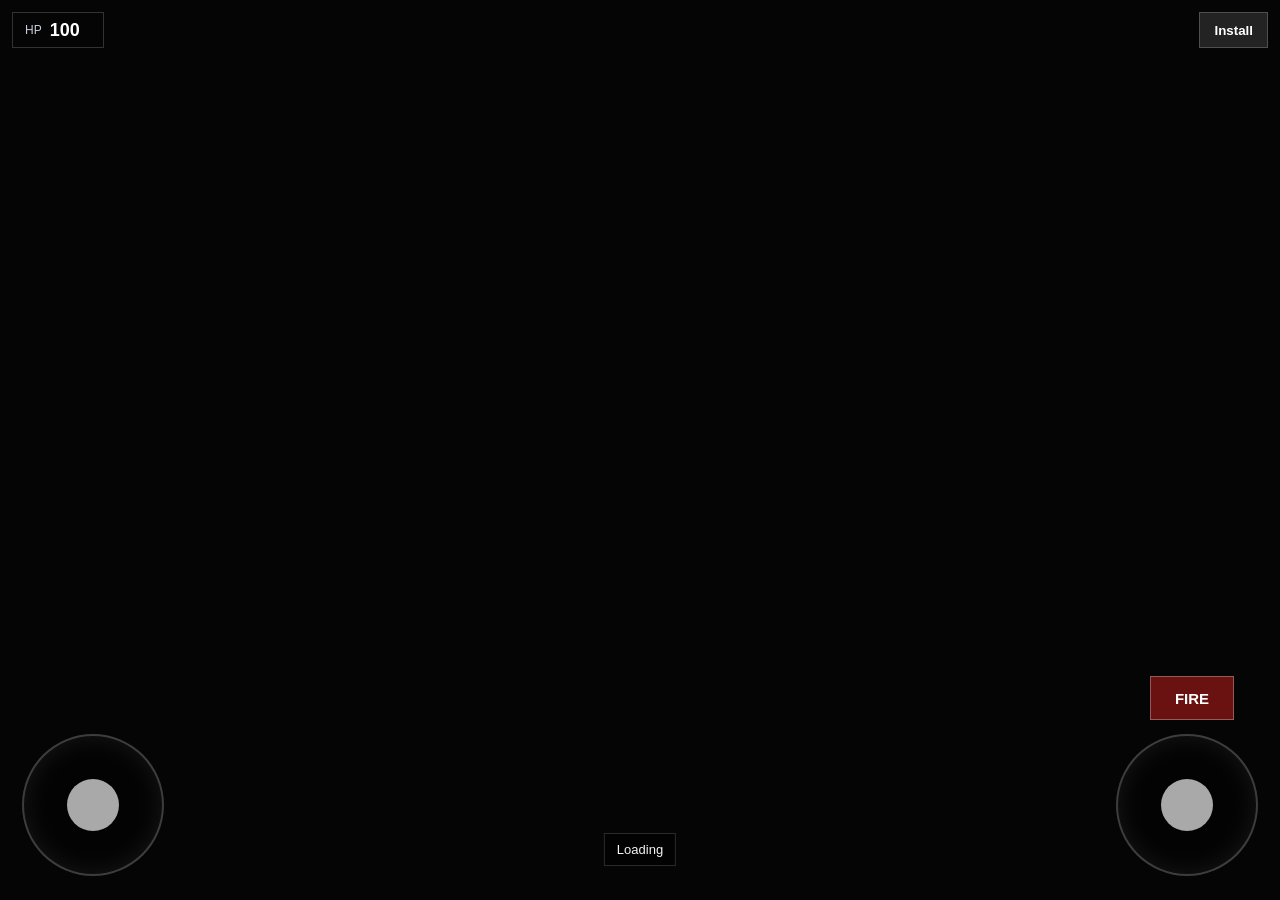
==== index.html @ 7a31918d "Add GitHub Pages root redirect" ====
<!doctype html>
<html lang="en">
  <head>
    <meta charset="utf-8">
    <meta name="viewport" content="width=device-width, initial-scale=1">
    <meta http-equiv="refresh" content="0; url=webapp/">
    <title>Loon Survival</title>
    <link rel="canonical" href="webapp/">
  </head>
  <body>
    <p><a href="webapp/">Open Loon Survival</a></p>
  </body>
</html>
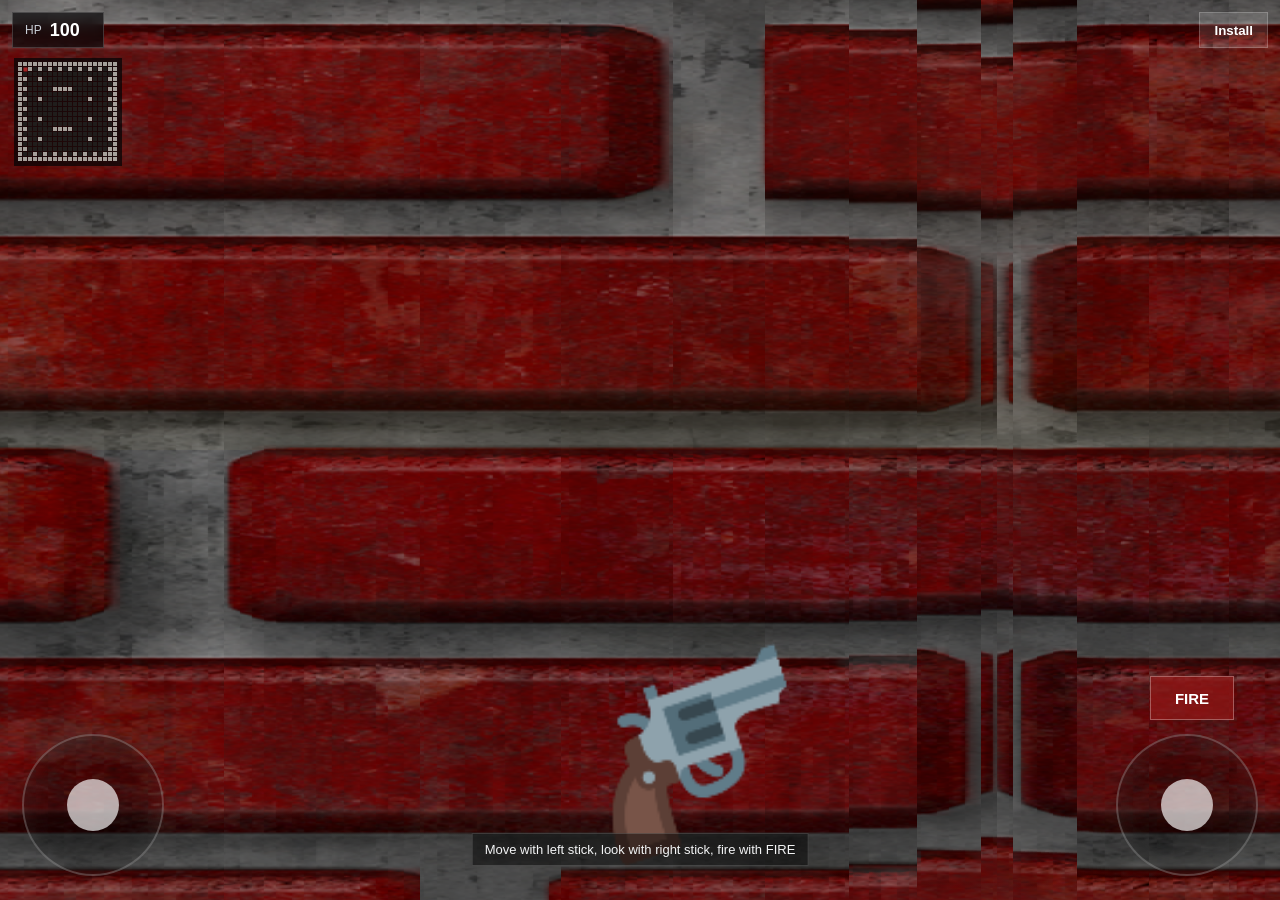
==== commit 656f47b4: "Publish web app at Pages root" ====
--- a/index.html
+++ b/index.html
@@ -2,12 +2,34 @@
 <html lang="en">
   <head>
     <meta charset="utf-8">
-    <meta name="viewport" content="width=device-width, initial-scale=1">
-    <meta http-equiv="refresh" content="0; url=webapp/">
+    <meta name="viewport" content="width=device-width, initial-scale=1, viewport-fit=cover, user-scalable=no">
+    <meta name="mobile-web-app-capable" content="yes">
+    <meta name="apple-mobile-web-app-capable" content="yes">
+    <meta name="apple-mobile-web-app-title" content="Loon Survival">
+    <meta name="apple-mobile-web-app-status-bar-style" content="black-translucent">
+    <meta name="format-detection" content="telephone=no">
+    <meta name="theme-color" content="#17181c">
     <title>Loon Survival</title>
-    <link rel="canonical" href="webapp/">
+    <link rel="manifest" href="manifest.webmanifest">
+    <link rel="icon" type="image/png" sizes="192x192" href="icons/icon-192.png">
+    <link rel="apple-touch-icon" sizes="180x180" href="icons/apple-touch-icon.png">
+    <link rel="stylesheet" href="styles.css">
   </head>
   <body>
-    <p><a href="webapp/">Open Loon Survival</a></p>
+    <main id="app">
+      <canvas id="game" aria-label="Loon Survival"></canvas>
+      <div id="hud">
+        <div class="meter">
+          <span>HP</span>
+          <strong id="health">100</strong>
+        </div>
+        <button id="install" type="button">Install</button>
+      </div>
+      <div id="left-stick" class="stick" aria-hidden="true"><span></span></div>
+      <div id="right-stick" class="stick" aria-hidden="true"><span></span></div>
+      <button id="fire" type="button" aria-label="Fire">FIRE</button>
+      <div id="message">Loading</div>
+    </main>
+    <script src="app.js"></script>
   </body>
 </html>
--- a/styles.css
+++ b/styles.css
@@ -0,0 +1,148 @@
+:root {
+  color-scheme: dark;
+  font-family: Arial, Helvetica, sans-serif;
+  background: #050506;
+}
+
+* {
+  box-sizing: border-box;
+  -webkit-tap-highlight-color: transparent;
+  user-select: none;
+}
+
+html,
+body,
+#app {
+  width: 100%;
+  height: 100%;
+  margin: 0;
+  overflow: hidden;
+  touch-action: none;
+}
+
+#app {
+  position: fixed;
+  inset: 0;
+  background: #050506;
+}
+
+#game {
+  width: 100vw;
+  height: 100vh;
+  display: block;
+}
+
+#hud {
+  position: fixed;
+  top: max(12px, env(safe-area-inset-top));
+  left: max(12px, env(safe-area-inset-left));
+  right: max(12px, env(safe-area-inset-right));
+  display: flex;
+  align-items: center;
+  justify-content: space-between;
+  pointer-events: none;
+}
+
+.meter {
+  min-width: 92px;
+  height: 36px;
+  padding: 0 12px;
+  display: inline-flex;
+  gap: 8px;
+  align-items: center;
+  border: 1px solid rgba(255, 255, 255, 0.18);
+  background: rgba(6, 7, 8, 0.68);
+  backdrop-filter: blur(8px);
+}
+
+.meter span {
+  color: #c9ced6;
+  font-size: 12px;
+  letter-spacing: 0;
+}
+
+.meter strong {
+  color: #ffffff;
+  font-size: 18px;
+}
+
+#install {
+  height: 36px;
+  padding: 0 14px;
+  border: 1px solid rgba(255, 255, 255, 0.2);
+  background: rgba(255, 255, 255, 0.12);
+  color: #fff;
+  font-weight: 700;
+  pointer-events: auto;
+}
+
+#install[hidden] {
+  display: none;
+}
+
+.stick {
+  position: fixed;
+  bottom: max(24px, env(safe-area-inset-bottom));
+  width: min(24vw, 142px);
+  aspect-ratio: 1;
+  border-radius: 50%;
+  border: 2px solid rgba(255, 255, 255, 0.23);
+  background: rgba(0, 0, 0, 0.28);
+  box-shadow: inset 0 0 24px rgba(255, 255, 255, 0.08);
+}
+
+.stick span {
+  position: absolute;
+  width: 38%;
+  aspect-ratio: 1;
+  left: 31%;
+  top: 31%;
+  border-radius: 50%;
+  background: rgba(255, 255, 255, 0.66);
+}
+
+#left-stick {
+  left: max(22px, env(safe-area-inset-left));
+}
+
+#right-stick {
+  right: max(22px, env(safe-area-inset-right));
+}
+
+#fire {
+  position: fixed;
+  right: max(46px, env(safe-area-inset-right));
+  bottom: calc(max(24px, env(safe-area-inset-bottom)) + min(24vw, 142px) + 14px);
+  width: 84px;
+  height: 44px;
+  border: 1px solid rgba(255, 255, 255, 0.3);
+  background: rgba(146, 24, 23, 0.72);
+  color: #fff;
+  font-size: 15px;
+  font-weight: 800;
+}
+
+#message {
+  position: fixed;
+  left: 50%;
+  bottom: calc(max(24px, env(safe-area-inset-bottom)) + 10px);
+  transform: translateX(-50%);
+  max-width: min(580px, calc(100vw - 32px));
+  padding: 8px 12px;
+  color: #f3f4f5;
+  background: rgba(0, 0, 0, 0.48);
+  border: 1px solid rgba(255, 255, 255, 0.16);
+  font-size: 13px;
+  text-align: center;
+}
+
+@media (max-height: 430px) {
+  #fire {
+    right: max(190px, env(safe-area-inset-right));
+    bottom: max(28px, env(safe-area-inset-bottom));
+  }
+
+  #message {
+    display: none;
+  }
+}
